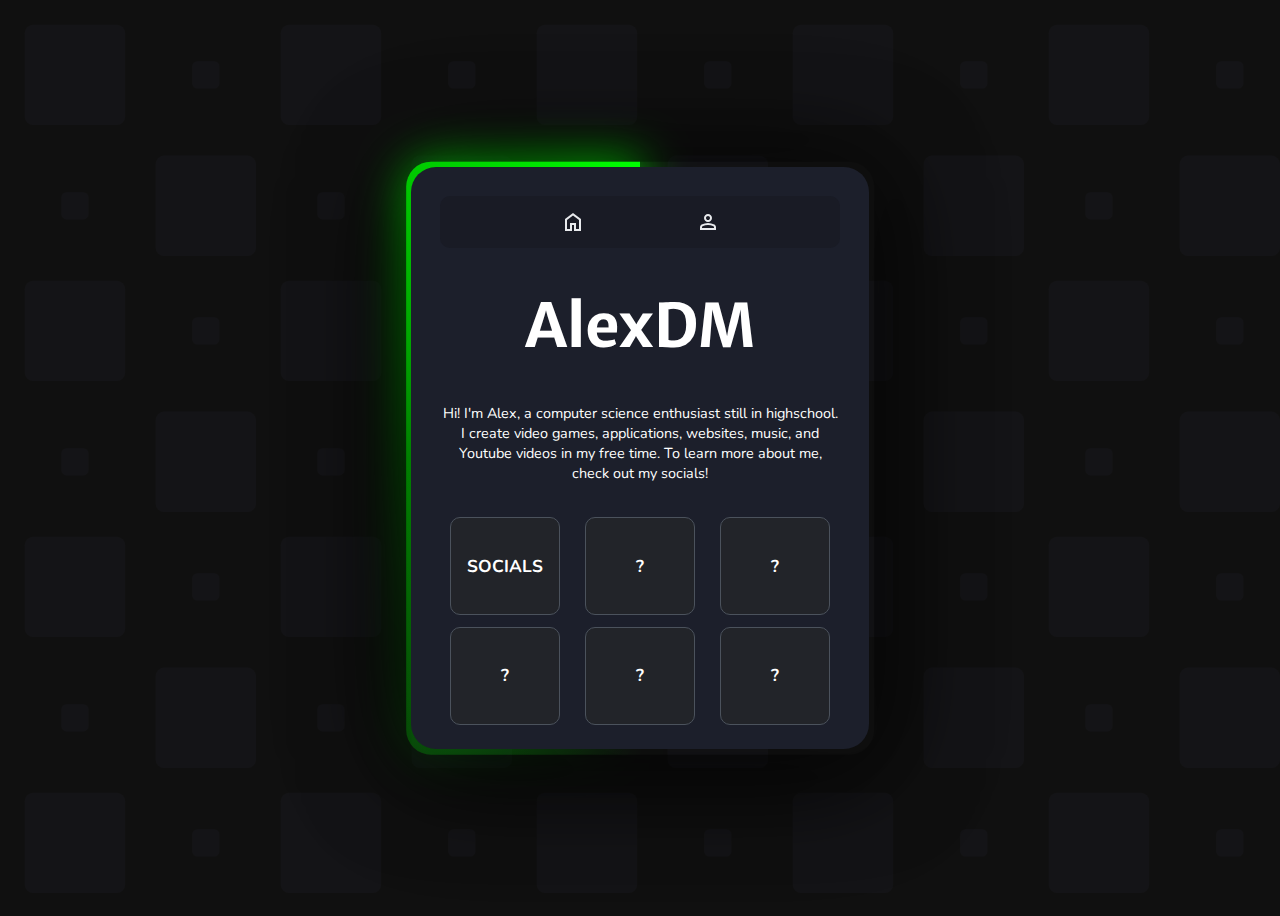
==== index.html @ 39708f26 "Add files via upload" ====
<!DOCTYPE html>
<html lang="en">
<head>
    <meta charset="UTF-8">
    <meta name="viewport" content="width=device-width, initial-scale=1.0">
    <link rel="stylesheet" href="css/home.css">
    <link rel="icon" href="images/icons/fav.png">
    <title>DaTrueMeme - Home</title>
</head>
<body>
    
    <div class="container">

        <div class="navigation">

            <img class="page" src="images/icons/nav/home.svg" alt="Home" onclick="goToPage('index.html')">
            <img class="page" src="images/icons/nav/person.svg" alt="Socials" onclick="goToPage('socials.html')">
    
        </div>

        <h1 class="title">AlexDM</h1>

        <p>Hi! I'm Alex, a computer science enthusiast still in highschool. I create video games, applications, websites, music, and Youtube videos in my free time. To learn more about me, check out my socials!</p>

        <div class="grid-container">

            <div class="card" onclick="goToPage('socials.html')">
                <h2>Socials</h2>
            </div>

            <div class="card" onclick="goToPage('index.html')">
                <h2>?</h2>
            </div>
            
            <div class="card" onclick="goToPage('index.html')">
                <h2>?</h2>
            </div>

            <div class="card" onclick="goToPage('index.html')">
                <h2>?</h2>
            </div>

            <div class="card" onclick="goToPage('index.html')">
                <h2>?</h2>
            </div>

            <div class="card" onclick="goToPage('index.html')">
                <h2>?</h2>
            </div>

        </div>
    </div>

    <script src="script.js"></script>
</body>
</html>
---- css/home.css ----
@import url('https://fonts.googleapis.com/css2?family=Nunito:ital,wght@0,200..1000;1,200..1000&display=swap');
@import url('https://fonts.googleapis.com/css2?family=Merriweather+Sans:ital,wght@0,300..800;1,300..800&display=swap');


body {
    background-image: url("../images/background.svg");
    background-size: 20%;
    min-height: 100vh;
    align-content: center;
    color: white;

    font-family: "Nunito", serif;
    font-optical-sizing: auto;
    font-size: 90%;
}


.title {
    font-size: 60px;
    font-family: "Merriweather Sans", serif;
    text-underline-offset: 2px;
    
    text-decoration: underline solid #ffffff00;
    transition: transform 0.3s ease , text-shadow 0.3s ease, text-underline-offset 0.3s ease, text-decoration 0.3s ease;
}


.title:hover {
    transform: scaleX(1.1) scaleY(.9);
    text-shadow: 6px 6px 0px #000000;
    text-decoration: underline solid #ffffff;
    
    text-underline-offset: 8px;
}


.container {
    margin: 0 auto;
    padding: 2em;
    width: 400px;
    height: 525px;
    background: #1c1f2b;
    text-align: center;
    border-radius: 25px;
    position: relative;
}  


@property --angle {
    syntax: '<angle>';
    initial-value: 0deg;
    inherits: false;
}

.container::after, .container::before {
    content: '';
    position: absolute;
    height: 100%;
    width: 100%;
    background-image: conic-gradient(from var(--angle), transparent 50%, green, lime);
    top: 50%;
    left: 50%;
    translate: -50% -50%;
    z-index: -1;
    padding: 5px;
    border-radius: 25px;

    box-shadow: 0 10px 100px rgba(0, 0, 0, 0.75);

    animation: 3s spin linear infinite;
}

.container::before {
    filter: blur(1.5rem);
}

@keyframes spin {
    from {
        --angle: 0deg;
    }
    to {
        --angle: 360deg;
    }
}


.card {
    padding: 2em;
    border: 1px solid rgb(75, 82, 92);
    border-radius: 10px;
    background-color: #222429;
    text-align: center;
    width: 50%;
    height: 50%;

    font-size: 80%;

    cursor: pointer;
    transition: background-color 0.5s ease;
    transition: transform 0.3s ease, box-shadow 0.3s ease;

    display: flex;
    align-items: center;
    justify-content: center;

    text-transform: uppercase;
}

.card:hover {
    background-color: rgb(87, 95, 107);
    transform: scaleX(1.1) scaleY(.9);
    box-shadow: 0 10px 10px rgba(0, 0, 0, .25);
}

.grid-container {
    padding-top: 20px;
    display: grid;
    grid-template-columns: repeat(auto-fit, 125px);
    gap: 10px;
    justify-content: center;
    justify-items: center;
}


.navigation {
    padding: 10px;
    display: grid;
    grid-template-columns: repeat(auto-fit, 125px);
    gap: 10px;
    justify-content: center;
    justify-items: center;
    background-color: #191b25;
    border-radius: 10px;
}

.page {
    cursor: pointer;
    transition: transform 0.3s ease, background-color 0.5s ease, box-shadow 0.3s ease, border-color 0.3s ease;
    border-radius: 5px;
    padding: 3px;
    border-style: solid;
    border-color: #4b516e00;
    border-width: 1px;
}

.page:hover {
    transform: scaleX(1.1) scaleY(.9);
    background-color: #2f3346;
    box-shadow: 0 5px 5px rgba(0, 0, 0, .25);
    border-color: #4b516e;
}
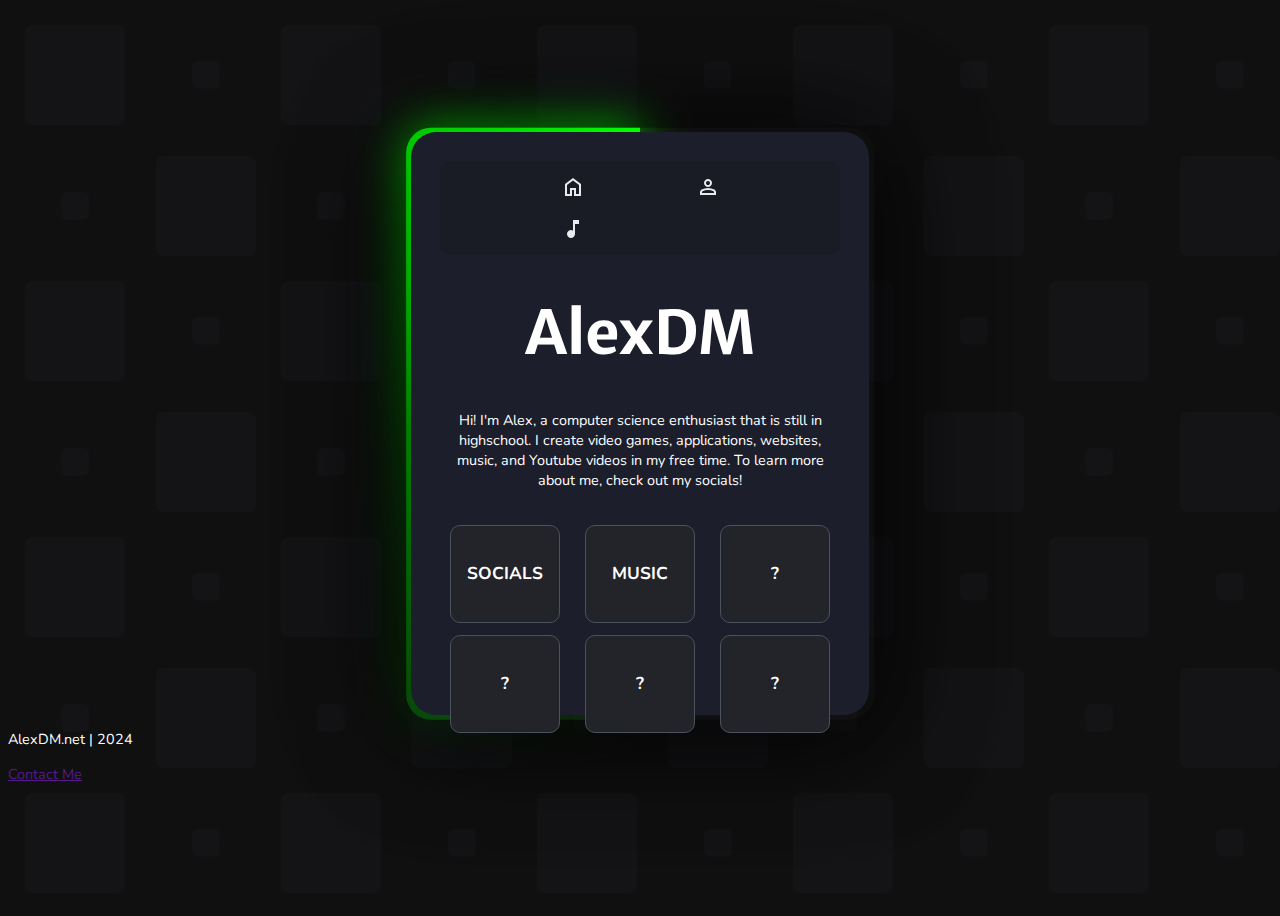
==== commit 64f9d6d5: "Add files via upload" ====
--- a/index.html
+++ b/index.html
@@ -15,12 +15,13 @@
 
             <img class="page" src="images/icons/nav/home.svg" alt="Home" onclick="goToPage('index.html')">
             <img class="page" src="images/icons/nav/person.svg" alt="Socials" onclick="goToPage('socials.html')">
+            <img class="page" src="images/icons/nav/music.svg" alt="Music" onclick="goToPage('music.html')">
     
         </div>
 
         <h1 class="title">AlexDM</h1>
 
-        <p>Hi! I'm Alex, a computer science enthusiast still in highschool. I create video games, applications, websites, music, and Youtube videos in my free time. To learn more about me, check out my socials!</p>
+        <p>Hi! I'm Alex, a computer science enthusiast that is still in highschool. I create video games, applications, websites, music, and Youtube videos in my free time. To learn more about me, check out my socials!</p>
 
         <div class="grid-container">
 
@@ -28,8 +29,8 @@
                 <h2>Socials</h2>
             </div>
 
-            <div class="card" onclick="goToPage('index.html')">
-                <h2>?</h2>
+            <div class="card" onclick="goToPage('music.html')">
+                <h2>Music</h2>
             </div>
             
             <div class="card" onclick="goToPage('index.html')">
@@ -51,6 +52,13 @@
         </div>
     </div>
 
+    <div class="footer">
+
+        <p>AlexDM.net | 2024</p>
+        <a href="">Contact Me</a>
+
+    </div>
+
     <script src="script.js"></script>
 </body>
 </html>